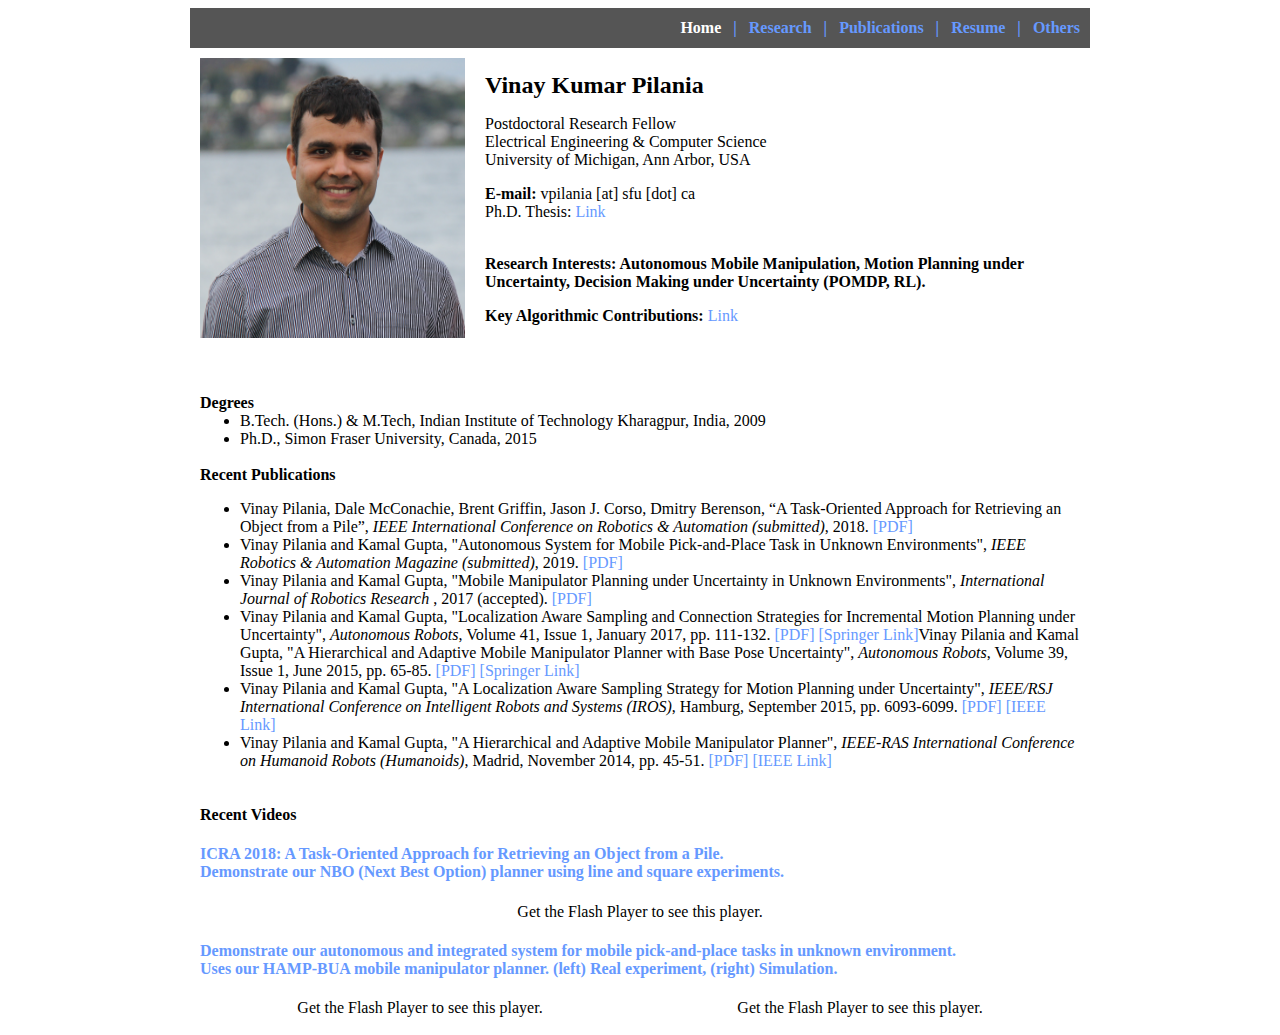
==== index.html @ f1ca05d9 "updated index.html" ====
<HTML lang="en">
<HEAD>
<!--Created by Vinay Kumar Pilania-->
<META NAME="description" CONTENT="Vinay Pilania's Webpage">
<META NAME="keywords" CONTENT="Robotics, Mobile Manipulation, Autonomous Mobile Manipulation, Motion Planning, Path Planning, 
Sensor-Based Motion Planning, Planning Under Uncertainty, Planning And Control Under Uncertainty, Exploration, 2D, 3D, NBV, 
Next Best View, Mobile Manipulator Planner, Mobile Manipulator Planning, Robot World, Environment, Octomap, Frontiers, Mobile Base, 
Manipulator, Manipulator Planning, ROS, Powerbot, 6 DOF, 9 DOF, Adaptive, Hierarchical, Adaptive Planner, Hierarchical Planner, 
Planning, POMDP, Mobile Manipulator, HAMP, HAMP-U, Algorithms, Robotic Algorithms, Humanoids, Wheeled Mobile Manipulator, Belief, 
Space Planning, Belief Roadmap, Uncertainty, PRM, RRT, Probabilistic Completeness Proof, Probabilistically Complete.">
	
<meta name="google-site-verification" content="76LGIg-RtKYkz4ki3TPAxPCwEgajCdqdrWWBxqdyGY8" />

<LINK REL="stylesheet" TYPE="text/css" HREF="myweb.css">
<TITLE> Vinay Pilania - Home </TITLE>
<script type="text/javascript" src="swfobject.js"></script>
</HEAD>

<!--Body starts from here-->
<BODY>

<!--Table1: This Table is for putting keywords (like HOME, RESEARCH, RESUME, OTHERS) and corresponding links-->
<TABLE BORDER=0 WIDTH="900" CELLPADDING="10" CELLSPACING="0" ALIGN="Center" >
    <TR>    <!--Table1 ROW1-->
	    <TH>
		    <A CLASS="menuactive" HREF="">Home</A> &nbsp | &nbsp 
		    <A CLASS="menu" HREF="research.html">Research</A> &nbsp | &nbsp 
		    <A CLASS="menu" HREF="">Publications</A> &nbsp | &nbsp 
		    <A CLASS="menu" HREF="">Resume</A> &nbsp | &nbsp 
			<A CLASS="menu" HREF="">Others</A>
	    </TH>
    </TR>
</TABLE>

<!--Table2: This Table contains the introductory part of Home page-->
<TABLE BORDER=0 WIDTH="900" CELLPADDING="10" CELLSPACING="0" ALIGN="Center" >
	<TR>
	    <TD WIDTH="15%">
		    <IMG SRC="images/pilania.jpg" WIDTH="265" HEIGHT="280">
		</TD>
		<TD WIDTH="80%">
		    <FONT SIZE="+2"><B> Vinay Kumar Pilania</B></FONT>

		    <P> Postdoctoral Research Fellow
		    <BR> Electrical Engineering & Computer Science
	            <BR> University of Michigan, Ann Arbor, USA

		    <P><B>E-mail:</B> vpilania [at] sfu [dot] ca
		    <BR> Ph.D. Thesis: <A CLASS="file" HREF="http://summit.sfu.ca/item/16220">Link</A>
			
		    <P> <BR> <B>Research Interests:  Autonomous Mobile Manipulation, Motion Planning under Uncertainty, Decision Making under Uncertainty (POMDP, RL).</B>

		    <P> <B>Key Algorithmic Contributions:</B> <A CLASS="file" HREF="keycontributions.html">Link</A>
		</TD>
	</TR>
</TABLE>

<!--Table3: This Table contains the remaining part of Home page-->
<TABLE BORDER=0 WIDTH="900" CELLPADDING="10" CELLSPACING="0" ALIGN="Center" >
	<TR>
        <TD>
        	<BR><BR><B> Degrees </B>
        		<UL>
        			<li> B.Tech. (Hons.) & M.Tech, Indian Institute of Technology Kharagpur, India, 2009
        			<li> Ph.D., Simon Fraser University, Canada, 2015
        		</UL>

		    <BR><B> Recent Publications </B>
				<UL>
				    <P><li> Vinay Pilania, Dale McConachie, Brent Griffin, Jason J. Corso, Dmitry Berenson, “A Task-Oriented Approach for Retrieving an Object from a Pile”, <i>IEEE International Conference on Robotics & Automation (submitted)</i>, 2018. <A CLASS="file" HREF="PdfFiles/PilaniaNBO2017.pdf">[PDF]</A> 
				    <li> Vinay Pilania and Kamal Gupta, "Autonomous System for Mobile Pick-and-Place Task in Unknown Environments", 
				    <i>IEEE Robotics & Automation Magazine (submitted)</i>, 2019. <A CLASS="file" HREF="PdfFiles/PilaniaAndGuptaIEEE-RAM-Auto-Syst.pdf">[PDF]</A> 
				    <li>Vinay Pilania and Kamal Gupta, "Mobile Manipulator Planning under Uncertainty in Unknown Environments", 
					<i>International Journal of Robotics Research </i>, 2017 (accepted). <A CLASS="file" HREF="PdfFiles/PilaniaAndGuptaIJRR2017.pdf">[PDF]</A> 
					<li>Vinay Pilania and Kamal Gupta, "Localization Aware Sampling and Connection Strategies for Incremental Motion Planning under Uncertainty", 
					<i>Autonomous Robots</i>, Volume 41, Issue 1, January 2017, pp. 111-132. <A CLASS="file" HREF="PdfFiles/AURO-15.pdf">[PDF]</A> 
					<A CLASS="file" HREF="http://link.springer.com/article/10.1007/s10514-015-9536-y">[Springer Link]</A
					<li>Vinay Pilania and Kamal Gupta, "A Hierarchical and Adaptive Mobile Manipulator Planner with Base Pose Uncertainty", 
					<i>Autonomous Robots</i>, Volume 39, Issue 1, June 2015, pp. 65-85. <A CLASS="file" HREF="PdfFiles/PilaniaAndGuptaAURO-14.pdf">[PDF]</A>
					<A CLASS="file" HREF="http://link.springer.com/article/10.1007/s10514-015-9427-2">[Springer Link]</A>
					<li>Vinay Pilania and Kamal Gupta, "A Localization Aware Sampling Strategy for Motion Planning under Uncertainty", 
					<i>IEEE/RSJ International Conference on Intelligent Robots and Systems (IROS)</i>, Hamburg, September 2015, pp. 6093-6099. <A CLASS="file" HREF="PdfFiles/IROS-15.pdf">[PDF]</A>
					<A CLASS="file" HREF="http://ieeexplore.ieee.org/document/7354245/">[IEEE Link]</A>
					<li>Vinay Pilania and Kamal Gupta, "A Hierarchical and Adaptive Mobile Manipulator Planner", <i>IEEE-RAS International Conference on Humanoid Robots (Humanoids)</i>, Madrid, November 2014, pp. 45-51. <A CLASS="file" HREF="PdfFiles/PilaniaAndGuptaHumanoids-14.pdf">[PDF]</A> 
					<A CLASS="file" HREF="http://ieeexplore.ieee.org/xpl/articleDetails.jsp?arnumber=7041336">[IEEE Link]</A>
				</UL>
			
			<BR><BR><B> Recent Videos </B>

            <H4 id="ICRA2018">ICRA 2018: A Task-Oriented Approach for Retrieving an Object from a Pile.
			<BR>Demonstrate our NBO (Next Best Option) planner using line and square experiments.</H4>
			<!--Real experiment to demonstrate NBO to retrieve an object from the pile-->
			<TABLE BORDER=0 WIDTH="100%" CELLPADDING="0" CELLSPACING="0" ALIGN="Center">
			    <TR>
                    <TD WIDTH="40%" ALIGN="Center"> 
                        <p id="player9"><a href="http://www.macromedia.com/go/getflashplayer">Get the Flash Player</a> to see this player.</p>
                        <script type="text/javascript">
        	                var s1 = new SWFObject("flvplayer.swf","single","318","274","7");
        	                s1.addParam("allowfullscreen","true");
        	                s1.addVariable("file","videos/nbo.flv");
        	                s1.addVariable("image","videos/nbo.png");
        	                s1.write("player9");
                        </script>    
                    </TD>
                </TR>
            </TABLE> 


			<H4 id="PickPlaceVideos">Demonstrate our autonomous and integrated system for mobile pick-and-place tasks in unknown environment. 
			<BR>Uses our HAMP-BUA mobile manipulator planner. (left) Real experiment, (right) Simulation.</H4>
			<!--Real experiment and simulations to demonstrate HAMP-BAU in unknown environment for mobile pick-and-place tasks-->
			<TABLE BORDER=0 WIDTH="100%" CELLPADDING="0" CELLSPACING="0" ALIGN="Center">
			    <TR>
                    <TD WIDTH="40%" ALIGN="Center"> 
                        <p id="player7"><a href="http://www.macromedia.com/go/getflashplayer">Get the Flash Player</a> to see this player.</p>
                        <script type="text/javascript">
        	                var s1 = new SWFObject("flvplayer.swf","single","318","274","7");
        	                s1.addParam("allowfullscreen","true");
        	                s1.addVariable("file","videos/hamp_bau_3.flv");
        	                s1.addVariable("image","videos/hamp_bau_3.png");
        	                s1.write("player7");
                        </script>    
                    </TD>
                    <TD WIDTH="40%" ALIGN="Center"> 
                        <p id="player8"><a href="http://www.macromedia.com/go/getflashplayer">Get the Flash Player</a> to see this player.</p>
                        <script type="text/javascript">
        	                var s1 = new SWFObject("flvplayer.swf","single","318","274","7");
        	                s1.addParam("allowfullscreen","true");
        	                s1.addVariable("file","videos/hamp_bau_1.flv");
        	                s1.addVariable("image","videos/hamp_bau_1.png");
        	                s1.write("player8");
                        </script>    
                    </TD>
                </TR>
            </TABLE>
		</TD>
	</TR>
</TABLE>

</BODY>
</HTML>
---- myweb.css ----
body {
  font-family:Times New Roman;
  font-size:12;
  color:#000000;
  background-color: #FFFFFF
}

A:link { 
    text-decoration: none;
    color:#000000;
}
A:visited {
    text-decoration:none;
    color:#000000;
}
A:hover { 
    color:#000000;
    text-decoration: none;
	font-weight:bold;
}

A.file:link { 
    text-decoration: none;
    color:#6699FF;
}
A.file:visited {
    text-decoration:none;
    color:#6699FF;
}
A.file:hover { 
    color:#6699FF;
    text-decoration: none;
	font-weight:bold;
}

A.menu:link { 
    color:#6699FF;
    text-decoration:none
}
A.menu:visited {
    color:#6699FF;
    text-decoration:none
}
A.menu:hover { 
    color:#CCCC99;
    text-decoration:none;
    font-weight:bold
}

A.menuactive:link{
    color:#FFFFFF;
    text-decoration:none
}
A.menuactive:visited{
    color:#FFFFFF;
    text-decoration:none
}

TH {
    background-color:#555555;
    color:#6699FF;
	height:40px;
	text-align:right;
}

p.justifytext{
    text-align:justify;
}

UL{
    margin:0; 
}

H4 {
    background-color:#FFFFFF;
    color:#6699FF
}
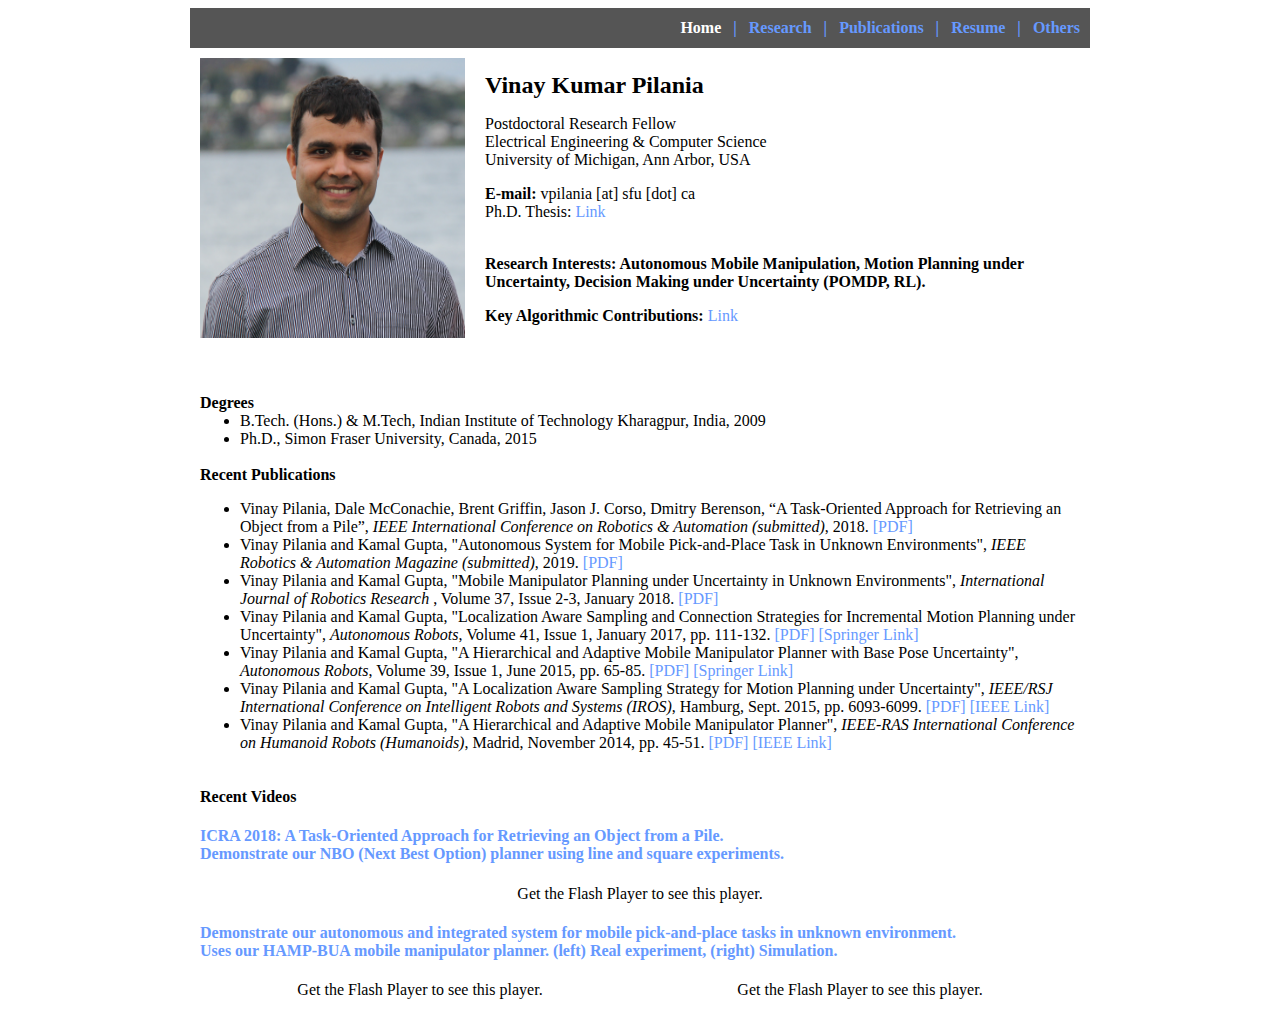
==== commit 9beaa5b2: "updated index.html" ====
--- a/index.html
+++ b/index.html
@@ -69,20 +69,20 @@
 				<UL>
 				    <P><li> Vinay Pilania, Dale McConachie, Brent Griffin, Jason J. Corso, Dmitry Berenson, “A Task-Oriented Approach for Retrieving an Object from a Pile”, <i>IEEE International Conference on Robotics & Automation (submitted)</i>, 2018. <A CLASS="file" HREF="PdfFiles/PilaniaNBO2017.pdf">[PDF]</A> 
 				    <li> Vinay Pilania and Kamal Gupta, "Autonomous System for Mobile Pick-and-Place Task in Unknown Environments", 
-				    <i>IEEE Robotics & Automation Magazine (submitted)</i>, 2019. <A CLASS="file" HREF="PdfFiles/PilaniaAndGuptaIEEE-RAM-Auto-Syst.pdf">[PDF]</A> 
+				      <i>IEEE Robotics & Automation Magazine (submitted)</i>, 2019. <A CLASS="file" HREF="PdfFiles/PilaniaAndGuptaIEEE-RAM-Auto-Syst.pdf">[PDF]</A> 
 				    <li>Vinay Pilania and Kamal Gupta, "Mobile Manipulator Planning under Uncertainty in Unknown Environments", 
-					<i>International Journal of Robotics Research </i>, 2017 (accepted). <A CLASS="file" HREF="PdfFiles/PilaniaAndGuptaIJRR2017.pdf">[PDF]</A> 
-					<li>Vinay Pilania and Kamal Gupta, "Localization Aware Sampling and Connection Strategies for Incremental Motion Planning under Uncertainty", 
-					<i>Autonomous Robots</i>, Volume 41, Issue 1, January 2017, pp. 111-132. <A CLASS="file" HREF="PdfFiles/AURO-15.pdf">[PDF]</A> 
-					<A CLASS="file" HREF="http://link.springer.com/article/10.1007/s10514-015-9536-y">[Springer Link]</A
-					<li>Vinay Pilania and Kamal Gupta, "A Hierarchical and Adaptive Mobile Manipulator Planner with Base Pose Uncertainty", 
-					<i>Autonomous Robots</i>, Volume 39, Issue 1, June 2015, pp. 65-85. <A CLASS="file" HREF="PdfFiles/PilaniaAndGuptaAURO-14.pdf">[PDF]</A>
-					<A CLASS="file" HREF="http://link.springer.com/article/10.1007/s10514-015-9427-2">[Springer Link]</A>
-					<li>Vinay Pilania and Kamal Gupta, "A Localization Aware Sampling Strategy for Motion Planning under Uncertainty", 
-					<i>IEEE/RSJ International Conference on Intelligent Robots and Systems (IROS)</i>, Hamburg, September 2015, pp. 6093-6099. <A CLASS="file" HREF="PdfFiles/IROS-15.pdf">[PDF]</A>
-					<A CLASS="file" HREF="http://ieeexplore.ieee.org/document/7354245/">[IEEE Link]</A>
-					<li>Vinay Pilania and Kamal Gupta, "A Hierarchical and Adaptive Mobile Manipulator Planner", <i>IEEE-RAS International Conference on Humanoid Robots (Humanoids)</i>, Madrid, November 2014, pp. 45-51. <A CLASS="file" HREF="PdfFiles/PilaniaAndGuptaHumanoids-14.pdf">[PDF]</A> 
-					<A CLASS="file" HREF="http://ieeexplore.ieee.org/xpl/articleDetails.jsp?arnumber=7041336">[IEEE Link]</A>
+				      <i>International Journal of Robotics Research </i>, Volume 37, Issue 2-3, January 2018. <A CLASS="file" HREF="PdfFiles/PilaniaAndGuptaIJRR2017.pdf">[PDF]</A> 
+				    <li>Vinay Pilania and Kamal Gupta, "Localization Aware Sampling and Connection Strategies for Incremental Motion Planning under Uncertainty", 
+				      <i>Autonomous Robots</i>, Volume 41, Issue 1, January 2017, pp. 111-132. <A CLASS="file" HREF="PdfFiles/AURO-15.pdf">[PDF]</A> 
+				      <A CLASS="file" HREF="http://link.springer.com/article/10.1007/s10514-015-9536-y">[Springer Link]</A>
+				    <li>Vinay Pilania and Kamal Gupta, "A Hierarchical and Adaptive Mobile Manipulator Planner with Base Pose Uncertainty", 
+				      <i>Autonomous Robots</i>, Volume 39, Issue 1, June 2015, pp. 65-85. <A CLASS="file" HREF="PdfFiles/PilaniaAndGuptaAURO-14.pdf">[PDF]</A>
+				      <A CLASS="file" HREF="http://link.springer.com/article/10.1007/s10514-015-9427-2">[Springer Link]</A>
+				    <li>Vinay Pilania and Kamal Gupta, "A Localization Aware Sampling Strategy for Motion Planning under Uncertainty", 
+				      <i>IEEE/RSJ International Conference on Intelligent Robots and Systems (IROS)</i>, Hamburg, Sept. 2015, pp. 6093-6099. <A CLASS="file" HREF="PdfFiles/IROS-15.pdf">[PDF]</A>
+				      <A CLASS="file" HREF="http://ieeexplore.ieee.org/document/7354245/">[IEEE Link]</A>
+				    <li>Vinay Pilania and Kamal Gupta, "A Hierarchical and Adaptive Mobile Manipulator Planner", <i>IEEE-RAS International Conference on Humanoid Robots (Humanoids)</i>, Madrid, November 2014, pp. 45-51. <A CLASS="file" HREF="PdfFiles/PilaniaAndGuptaHumanoids-14.pdf">[PDF]</A> 
+				      <A CLASS="file" HREF="http://ieeexplore.ieee.org/xpl/articleDetails.jsp?arnumber=7041336">[IEEE Link]</A>
 				</UL>
 			
 			<BR><BR><B> Recent Videos </B>
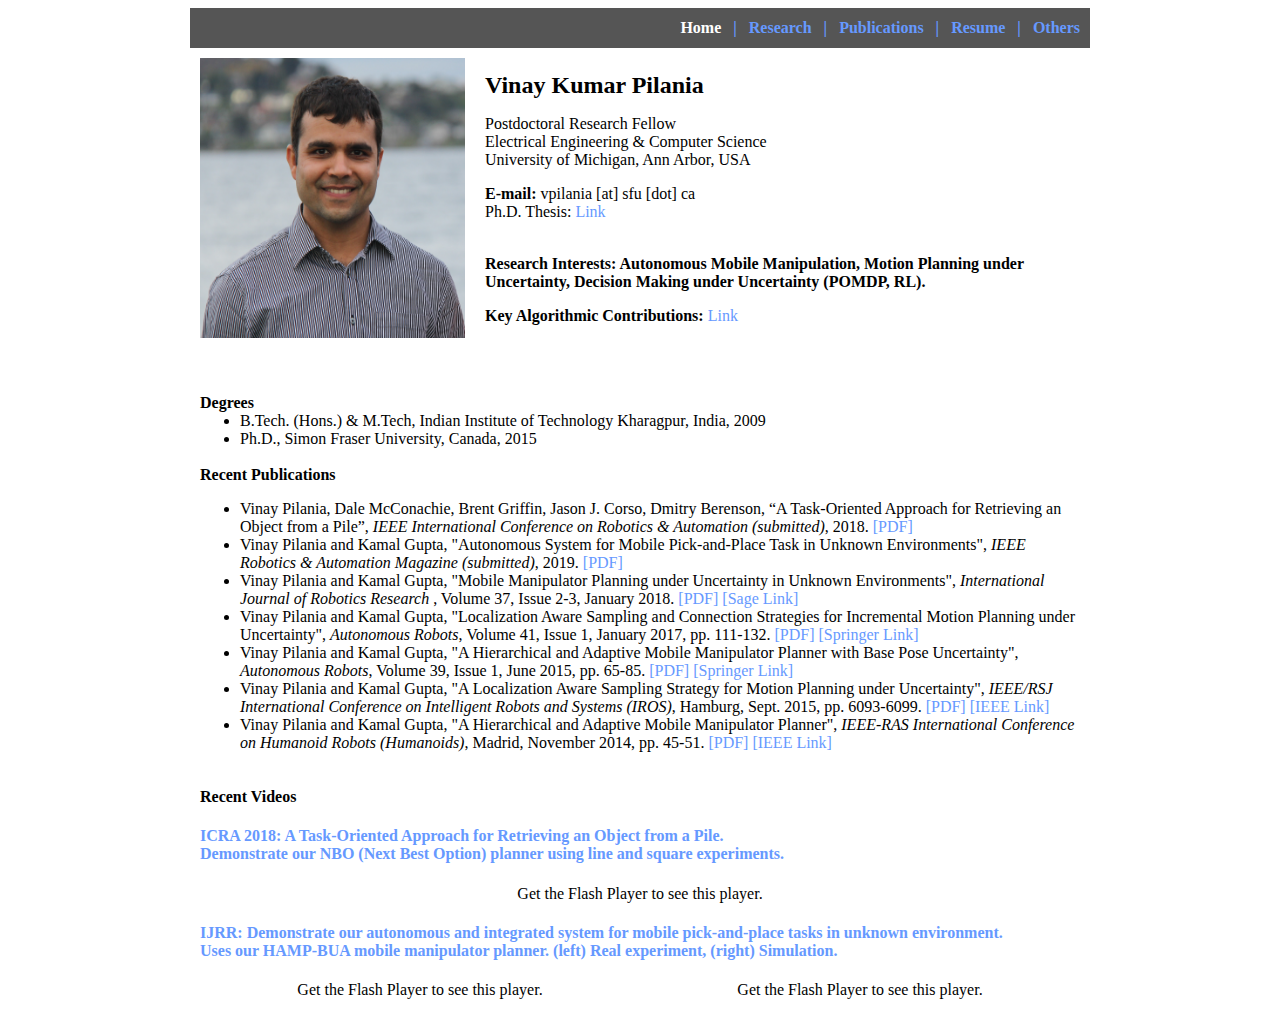
==== commit f7818d8b: "updated index.html" ====
--- a/index.html
+++ b/index.html
@@ -71,7 +71,8 @@
 				    <li> Vinay Pilania and Kamal Gupta, "Autonomous System for Mobile Pick-and-Place Task in Unknown Environments", 
 				      <i>IEEE Robotics & Automation Magazine (submitted)</i>, 2019. <A CLASS="file" HREF="PdfFiles/PilaniaAndGuptaIEEE-RAM-Auto-Syst.pdf">[PDF]</A> 
 				    <li>Vinay Pilania and Kamal Gupta, "Mobile Manipulator Planning under Uncertainty in Unknown Environments", 
-				      <i>International Journal of Robotics Research </i>, Volume 37, Issue 2-3, January 2018. <A CLASS="file" HREF="PdfFiles/PilaniaAndGuptaIJRR2017.pdf">[PDF]</A> 
+				      <i>International Journal of Robotics Research </i>, Volume 37, Issue 2-3, January 2018. <A CLASS="file" HREF="PdfFiles/PilaniaAndGuptaIJRR2017.pdf">[PDF]</A>
+				      <A CLASS="file" HREF="https://journals.sagepub.com/doi/10.1177/0278364918754677">[Sage Link]</A>
 				    <li>Vinay Pilania and Kamal Gupta, "Localization Aware Sampling and Connection Strategies for Incremental Motion Planning under Uncertainty", 
 				      <i>Autonomous Robots</i>, Volume 41, Issue 1, January 2017, pp. 111-132. <A CLASS="file" HREF="PdfFiles/AURO-15.pdf">[PDF]</A> 
 				      <A CLASS="file" HREF="http://link.springer.com/article/10.1007/s10514-015-9536-y">[Springer Link]</A>
@@ -106,7 +107,7 @@
             </TABLE> 
 
 
-			<H4 id="PickPlaceVideos">Demonstrate our autonomous and integrated system for mobile pick-and-place tasks in unknown environment. 
+			<H4 id="PickPlaceVideos">IJRR: Demonstrate our autonomous and integrated system for mobile pick-and-place tasks in unknown environment. 
 			<BR>Uses our HAMP-BUA mobile manipulator planner. (left) Real experiment, (right) Simulation.</H4>
 			<!--Real experiment and simulations to demonstrate HAMP-BAU in unknown environment for mobile pick-and-place tasks-->
 			<TABLE BORDER=0 WIDTH="100%" CELLPADDING="0" CELLSPACING="0" ALIGN="Center">
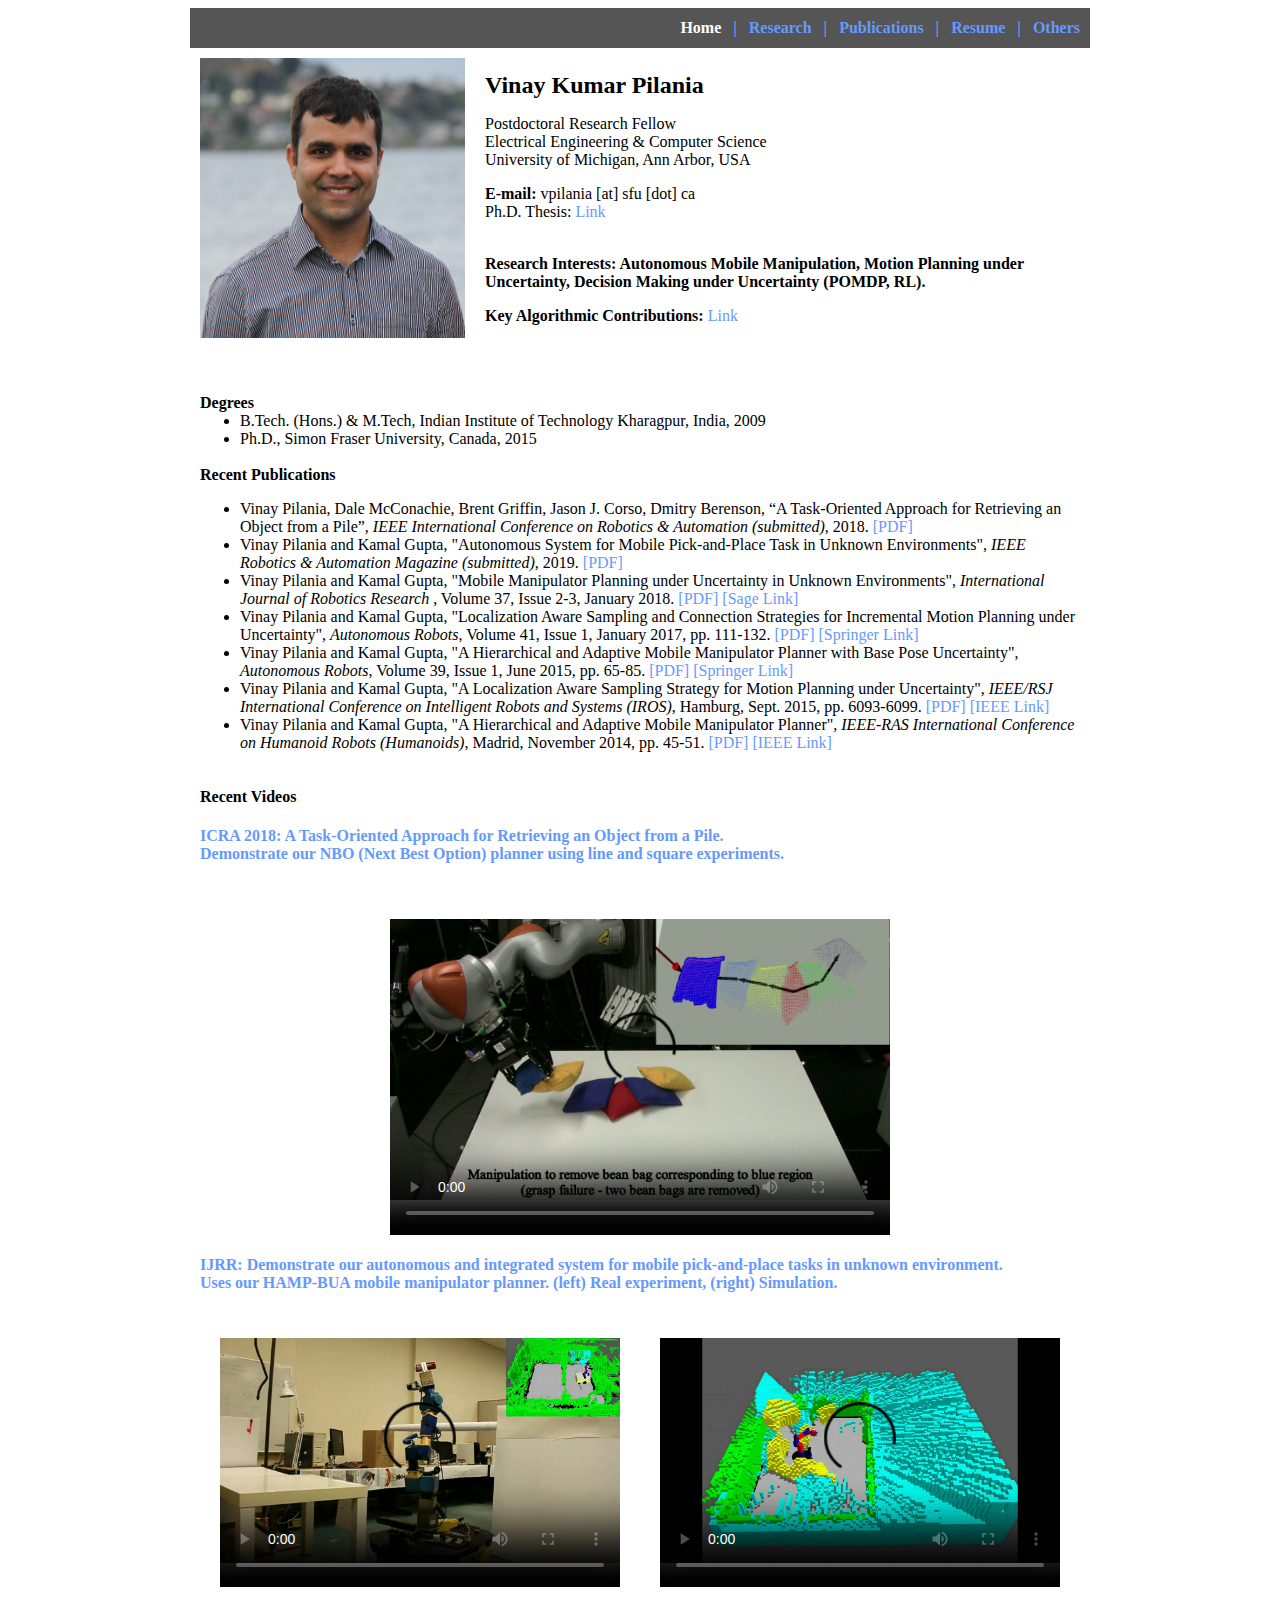
==== commit af562f3e: "deleted flv videos" ====
--- a/index.html
+++ b/index.html
@@ -94,14 +94,9 @@
 			<TABLE BORDER=0 WIDTH="100%" CELLPADDING="0" CELLSPACING="0" ALIGN="Center">
 			    <TR>
                     <TD WIDTH="40%" ALIGN="Center"> 
-                        <p id="player9"><a href="http://www.macromedia.com/go/getflashplayer">Get the Flash Player</a> to see this player.</p>
-                        <script type="text/javascript">
-        	                var s1 = new SWFObject("flvplayer.swf","single","318","274","7");
-        	                s1.addParam("allowfullscreen","true");
-        	                s1.addVariable("file","videos/nbo.flv");
-        	                s1.addVariable("image","videos/nbo.png");
-        	                s1.write("player9");
-                        </script>    
+                    	<video controls poster="videos/nbo.png" width="500" height="350">
+                    		<source src="videos/nbo.mp4" type="video/mp4">
+                    	</video>     
                     </TD>
                 </TR>
             </TABLE> 
@@ -113,24 +108,14 @@
 			<TABLE BORDER=0 WIDTH="100%" CELLPADDING="0" CELLSPACING="0" ALIGN="Center">
 			    <TR>
                     <TD WIDTH="40%" ALIGN="Center"> 
-                        <p id="player7"><a href="http://www.macromedia.com/go/getflashplayer">Get the Flash Player</a> to see this player.</p>
-                        <script type="text/javascript">
-        	                var s1 = new SWFObject("flvplayer.swf","single","318","274","7");
-        	                s1.addParam("allowfullscreen","true");
-        	                s1.addVariable("file","videos/hamp_bau_3.flv");
-        	                s1.addVariable("image","videos/hamp_bau_3.png");
-        	                s1.write("player7");
-                        </script>    
+                    	<video controls poster="videos/hamp_bau_3.png" width="400" height="274">
+                    		<source src="videos/hamp_bau_3.mp4" type="video/mp4">
+                    	</video>    
                     </TD>
                     <TD WIDTH="40%" ALIGN="Center"> 
-                        <p id="player8"><a href="http://www.macromedia.com/go/getflashplayer">Get the Flash Player</a> to see this player.</p>
-                        <script type="text/javascript">
-        	                var s1 = new SWFObject("flvplayer.swf","single","318","274","7");
-        	                s1.addParam("allowfullscreen","true");
-        	                s1.addVariable("file","videos/hamp_bau_1.flv");
-        	                s1.addVariable("image","videos/hamp_bau_1.png");
-        	                s1.write("player8");
-                        </script>    
+                    	<video controls poster="videos/hamp_bau_1.png" width="400" height="274">
+                    		<source src="videos/hamp_bau_1.mp4" type="video/mp4">
+                    	</video>   
                     </TD>
                 </TR>
             </TABLE>
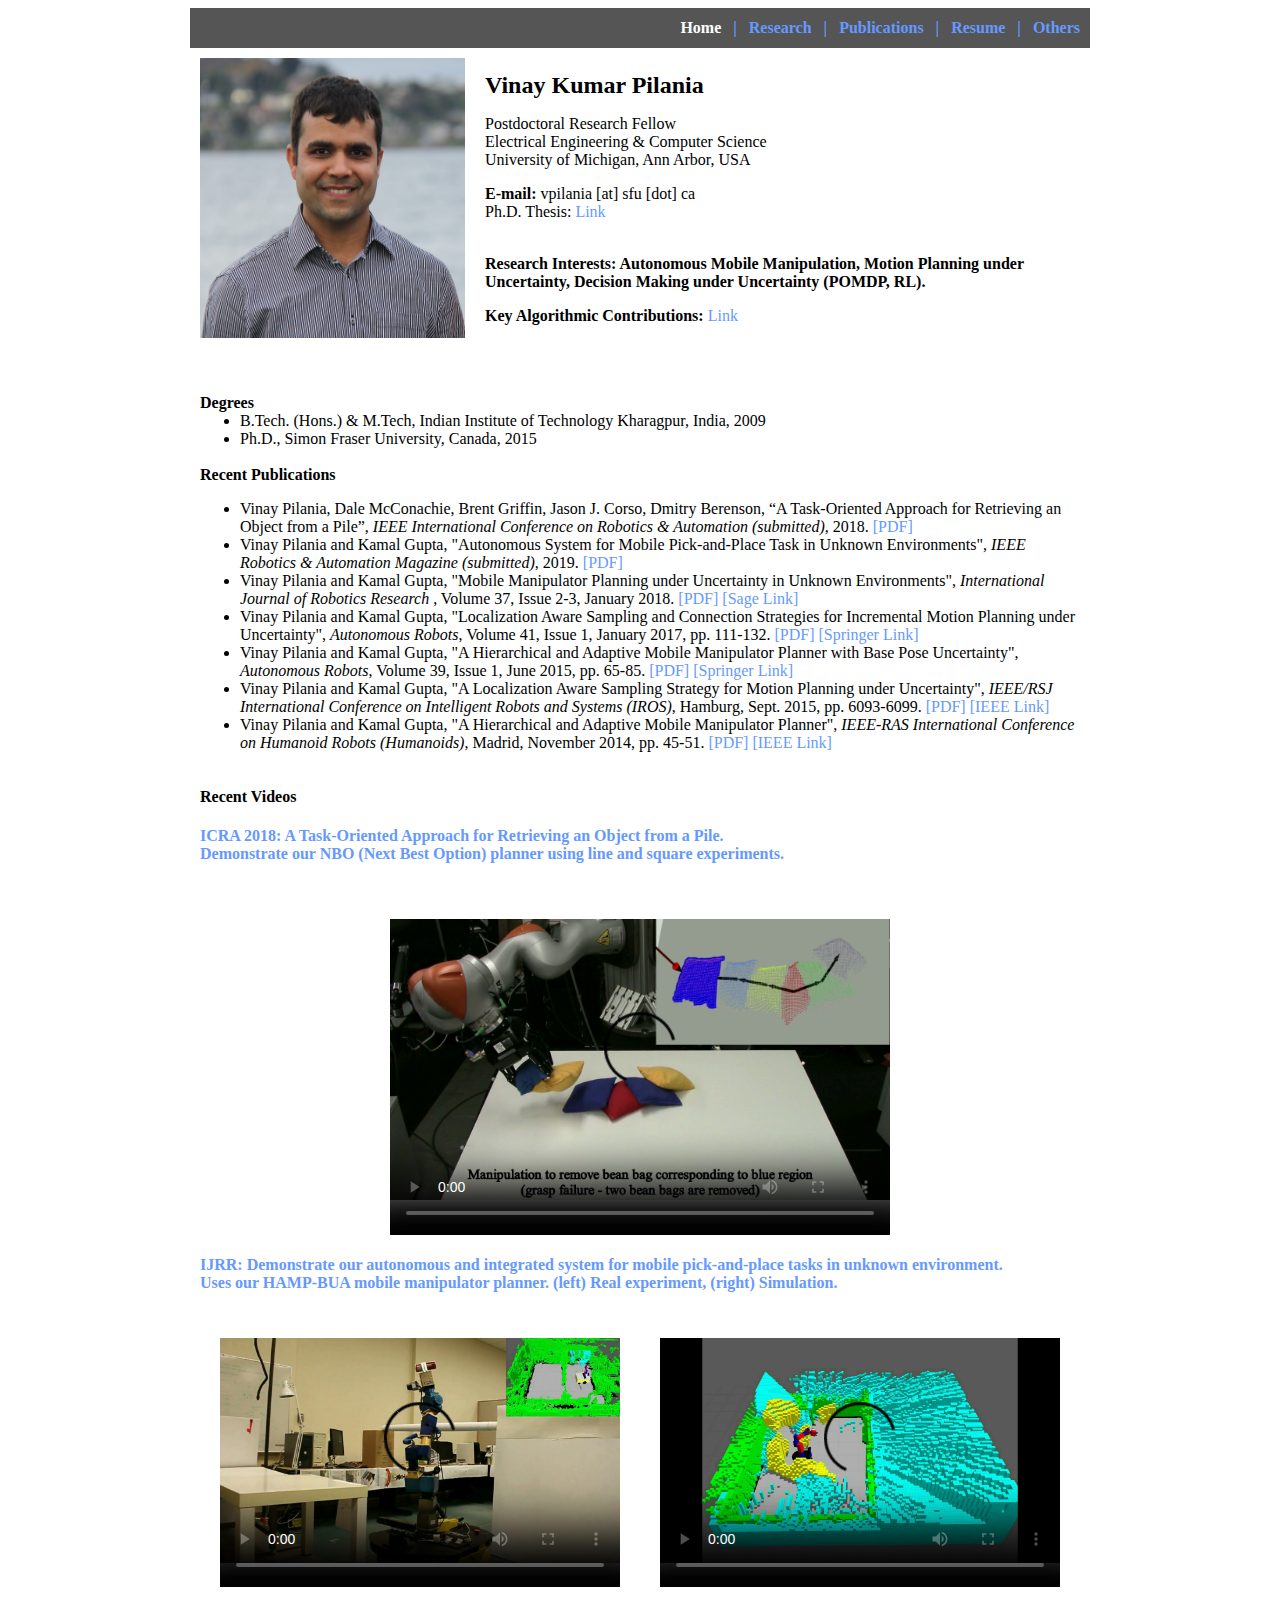
==== commit a601c5b8: "removed script & flvplayer and updated videos linking to html5" ====
--- a/index.html
+++ b/index.html
@@ -2,18 +2,13 @@
 <HEAD>
 <!--Created by Vinay Kumar Pilania-->
 <META NAME="description" CONTENT="Vinay Pilania's Webpage">
-<META NAME="keywords" CONTENT="Robotics, Mobile Manipulation, Autonomous Mobile Manipulation, Motion Planning, Path Planning, 
-Sensor-Based Motion Planning, Planning Under Uncertainty, Planning And Control Under Uncertainty, Exploration, 2D, 3D, NBV, 
-Next Best View, Mobile Manipulator Planner, Mobile Manipulator Planning, Robot World, Environment, Octomap, Frontiers, Mobile Base, 
-Manipulator, Manipulator Planning, ROS, Powerbot, 6 DOF, 9 DOF, Adaptive, Hierarchical, Adaptive Planner, Hierarchical Planner, 
-Planning, POMDP, Mobile Manipulator, HAMP, HAMP-U, Algorithms, Robotic Algorithms, Humanoids, Wheeled Mobile Manipulator, Belief, 
-Space Planning, Belief Roadmap, Uncertainty, PRM, RRT, Probabilistic Completeness Proof, Probabilistically Complete.">
+<META NAME="keywords" CONTENT="Robotics, Mobile Manipulation, Autonomous Mobile Manipulation, Motion Planning, Path Planning, Sensor-Based Motion Planning, Planning Under Uncertainty, Planning And Control Under Uncertainty, Exploration, 2D, 3D, NBV, Next Best View, Mobile Manipulator Planner, Mobile Manipulator Planning, Robot World, Environment, Octomap, Frontiers, Mobile Base, Manipulator, Manipulator Planning, ROS, Powerbot, 6 DOF, 9 DOF, Adaptive, Hierarchical, Adaptive Planner, Hierarchical Planner, Planning, POMDP, Mobile Manipulator, HAMP, HAMP-U, Algorithms, Robotic Algorithms, Humanoids, Wheeled Mobile Manipulator, Belief Space Planning, Belief Roadmap, Uncertainty, PRM, RRT, Probabilistic Completeness Proof, Probabilistically Complete.">
 	
 <meta name="google-site-verification" content="76LGIg-RtKYkz4ki3TPAxPCwEgajCdqdrWWBxqdyGY8" />
 
 <LINK REL="stylesheet" TYPE="text/css" HREF="myweb.css">
 <TITLE> Vinay Pilania - Home </TITLE>
-<script type="text/javascript" src="swfobject.js"></script>
+<!-- <script type="text/javascript" src="swfobject.js"></script> -->
 </HEAD>
 
 <!--Body starts from here-->
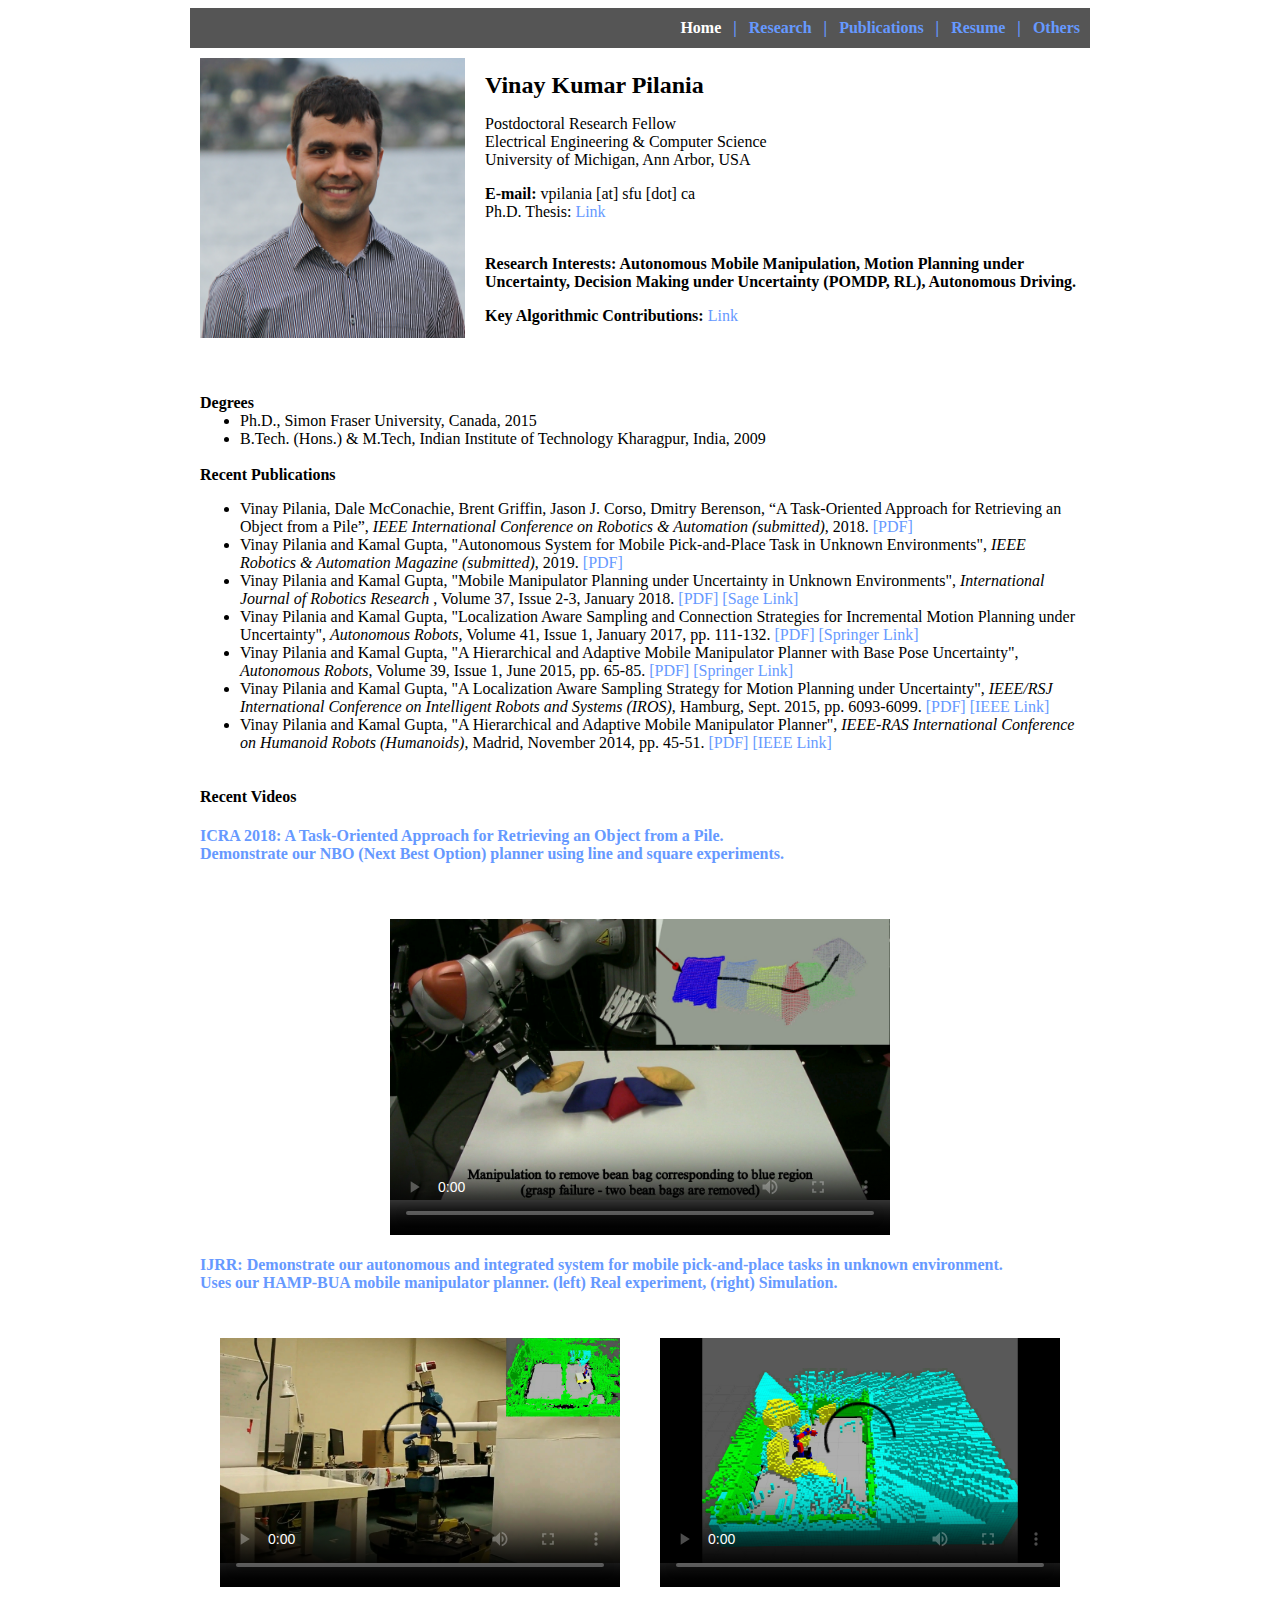
==== commit 9eebcf5a: "formatted html files" ====
--- a/index.html
+++ b/index.html
@@ -2,7 +2,7 @@
 <HEAD>
 <!--Created by Vinay Kumar Pilania-->
 <META NAME="description" CONTENT="Vinay Pilania's Webpage">
-<META NAME="keywords" CONTENT="Robotics, Mobile Manipulation, Autonomous Mobile Manipulation, Motion Planning, Path Planning, Sensor-Based Motion Planning, Planning Under Uncertainty, Planning And Control Under Uncertainty, Exploration, 2D, 3D, NBV, Next Best View, Mobile Manipulator Planner, Mobile Manipulator Planning, Robot World, Environment, Octomap, Frontiers, Mobile Base, Manipulator, Manipulator Planning, ROS, Powerbot, 6 DOF, 9 DOF, Adaptive, Hierarchical, Adaptive Planner, Hierarchical Planner, Planning, POMDP, Mobile Manipulator, HAMP, HAMP-U, Algorithms, Robotic Algorithms, Humanoids, Wheeled Mobile Manipulator, Belief Space Planning, Belief Roadmap, Uncertainty, PRM, RRT, Probabilistic Completeness Proof, Probabilistically Complete.">
+<META NAME="keywords" CONTENT="Robotics, Mobile Manipulation, Autonomous Mobile Manipulation, Motion Planning, Path Planning, Sensor-Based Motion Planning, Planning Under Uncertainty, Planning And Control Under Uncertainty, Exploration, 2D, 3D, NBV, Next Best View, Mobile Manipulator Planner, Mobile Manipulator Planning, Robot World, Environment, Octomap, Frontiers, Mobile Base, Manipulator, Manipulator Planning, ROS, Powerbot, 6 DOF, 9 DOF, Adaptive, Hierarchical, Adaptive Planner, Hierarchical Planner, Planning, POMDP, Mobile Manipulator, HAMP, HAMP-U, Algorithms, Robotic Algorithms, Humanoids, Wheeled Mobile Manipulator, Belief Space Planning, Belief Roadmap, Uncertainty, PRM, RRT, Probabilistic Completeness Proof, Probabilistically Complete, Autonomous Driving, Trajectory Planning.">
 	
 <meta name="google-site-verification" content="76LGIg-RtKYkz4ki3TPAxPCwEgajCdqdrWWBxqdyGY8" />
 
@@ -16,36 +16,36 @@
 
 <!--Table1: This Table is for putting keywords (like HOME, RESEARCH, RESUME, OTHERS) and corresponding links-->
 <TABLE BORDER=0 WIDTH="900" CELLPADDING="10" CELLSPACING="0" ALIGN="Center" >
-    <TR>    <!--Table1 ROW1-->
-	    <TH>
-		    <A CLASS="menuactive" HREF="">Home</A> &nbsp | &nbsp 
-		    <A CLASS="menu" HREF="research.html">Research</A> &nbsp | &nbsp 
-		    <A CLASS="menu" HREF="">Publications</A> &nbsp | &nbsp 
-		    <A CLASS="menu" HREF="">Resume</A> &nbsp | &nbsp 
+  <TR>    <!--Table1 ROW1-->
+    <TH>
+	    <A CLASS="menuactive" HREF="">Home</A> &nbsp | &nbsp 
+	    <A CLASS="menu" HREF="research.html">Research</A> &nbsp | &nbsp 
+	    <A CLASS="menu" HREF="">Publications</A> &nbsp | &nbsp 
+	    <A CLASS="menu" HREF="">Resume</A> &nbsp | &nbsp 
 			<A CLASS="menu" HREF="">Others</A>
-	    </TH>
-    </TR>
+    </TH>
+  </TR>
 </TABLE>
 
 <!--Table2: This Table contains the introductory part of Home page-->
 <TABLE BORDER=0 WIDTH="900" CELLPADDING="10" CELLSPACING="0" ALIGN="Center" >
 	<TR>
-	    <TD WIDTH="15%">
-		    <IMG SRC="images/pilania.jpg" WIDTH="265" HEIGHT="280">
+	  <TD WIDTH="15%">
+		  <IMG SRC="images/pilania.jpg" WIDTH="265" HEIGHT="280">
 		</TD>
 		<TD WIDTH="80%">
-		    <FONT SIZE="+2"><B> Vinay Kumar Pilania</B></FONT>
+	    <FONT SIZE="+2"><B> Vinay Kumar Pilania</B></FONT>
 
-		    <P> Postdoctoral Research Fellow
-		    <BR> Electrical Engineering & Computer Science
-	            <BR> University of Michigan, Ann Arbor, USA
+	    <P> Postdoctoral Research Fellow
+	    <BR> Electrical Engineering & Computer Science
+      <BR> University of Michigan, Ann Arbor, USA
 
-		    <P><B>E-mail:</B> vpilania [at] sfu [dot] ca
-		    <BR> Ph.D. Thesis: <A CLASS="file" HREF="http://summit.sfu.ca/item/16220">Link</A>
-			
-		    <P> <BR> <B>Research Interests:  Autonomous Mobile Manipulation, Motion Planning under Uncertainty, Decision Making under Uncertainty (POMDP, RL).</B>
+	    <P><B>E-mail:</B> vpilania [at] sfu [dot] ca
+	    <BR> Ph.D. Thesis: <A CLASS="file" HREF="http://summit.sfu.ca/item/16220">Link</A>
+		
+	    <P> <BR> <B>Research Interests:  Autonomous Mobile Manipulation, Motion Planning under Uncertainty, Decision Making under Uncertainty (POMDP, RL), Autonomous Driving.</B>
 
-		    <P> <B>Key Algorithmic Contributions:</B> <A CLASS="file" HREF="keycontributions.html">Link</A>
+	    <P> <B>Key Algorithmic Contributions:</B> <A CLASS="file" HREF="keycontributions.html">Link</A>
 		</TD>
 	</TR>
 </TABLE>
@@ -53,67 +53,59 @@
 <!--Table3: This Table contains the remaining part of Home page-->
 <TABLE BORDER=0 WIDTH="900" CELLPADDING="10" CELLSPACING="0" ALIGN="Center" >
 	<TR>
-        <TD>
-        	<BR><BR><B> Degrees </B>
-        		<UL>
-        			<li> B.Tech. (Hons.) & M.Tech, Indian Institute of Technology Kharagpur, India, 2009
-        			<li> Ph.D., Simon Fraser University, Canada, 2015
-        		</UL>
+    <TD>
+    	<BR><BR><B> Degrees </B>
+    		<UL>
+    			<li> Ph.D., Simon Fraser University, Canada, 2015
+    			<li> B.Tech. (Hons.) & M.Tech, Indian Institute of Technology Kharagpur, India, 2009
+    		</UL>
 
-		    <BR><B> Recent Publications </B>
-				<UL>
-				    <P><li> Vinay Pilania, Dale McConachie, Brent Griffin, Jason J. Corso, Dmitry Berenson, “A Task-Oriented Approach for Retrieving an Object from a Pile”, <i>IEEE International Conference on Robotics & Automation (submitted)</i>, 2018. <A CLASS="file" HREF="PdfFiles/PilaniaNBO2017.pdf">[PDF]</A> 
-				    <li> Vinay Pilania and Kamal Gupta, "Autonomous System for Mobile Pick-and-Place Task in Unknown Environments", 
-				      <i>IEEE Robotics & Automation Magazine (submitted)</i>, 2019. <A CLASS="file" HREF="PdfFiles/PilaniaAndGuptaIEEE-RAM-Auto-Syst.pdf">[PDF]</A> 
-				    <li>Vinay Pilania and Kamal Gupta, "Mobile Manipulator Planning under Uncertainty in Unknown Environments", 
-				      <i>International Journal of Robotics Research </i>, Volume 37, Issue 2-3, January 2018. <A CLASS="file" HREF="PdfFiles/PilaniaAndGuptaIJRR2017.pdf">[PDF]</A>
-				      <A CLASS="file" HREF="https://journals.sagepub.com/doi/10.1177/0278364918754677">[Sage Link]</A>
-				    <li>Vinay Pilania and Kamal Gupta, "Localization Aware Sampling and Connection Strategies for Incremental Motion Planning under Uncertainty", 
-				      <i>Autonomous Robots</i>, Volume 41, Issue 1, January 2017, pp. 111-132. <A CLASS="file" HREF="PdfFiles/AURO-15.pdf">[PDF]</A> 
-				      <A CLASS="file" HREF="http://link.springer.com/article/10.1007/s10514-015-9536-y">[Springer Link]</A>
-				    <li>Vinay Pilania and Kamal Gupta, "A Hierarchical and Adaptive Mobile Manipulator Planner with Base Pose Uncertainty", 
-				      <i>Autonomous Robots</i>, Volume 39, Issue 1, June 2015, pp. 65-85. <A CLASS="file" HREF="PdfFiles/PilaniaAndGuptaAURO-14.pdf">[PDF]</A>
-				      <A CLASS="file" HREF="http://link.springer.com/article/10.1007/s10514-015-9427-2">[Springer Link]</A>
-				    <li>Vinay Pilania and Kamal Gupta, "A Localization Aware Sampling Strategy for Motion Planning under Uncertainty", 
-				      <i>IEEE/RSJ International Conference on Intelligent Robots and Systems (IROS)</i>, Hamburg, Sept. 2015, pp. 6093-6099. <A CLASS="file" HREF="PdfFiles/IROS-15.pdf">[PDF]</A>
-				      <A CLASS="file" HREF="http://ieeexplore.ieee.org/document/7354245/">[IEEE Link]</A>
-				    <li>Vinay Pilania and Kamal Gupta, "A Hierarchical and Adaptive Mobile Manipulator Planner", <i>IEEE-RAS International Conference on Humanoid Robots (Humanoids)</i>, Madrid, November 2014, pp. 45-51. <A CLASS="file" HREF="PdfFiles/PilaniaAndGuptaHumanoids-14.pdf">[PDF]</A> 
-				      <A CLASS="file" HREF="http://ieeexplore.ieee.org/xpl/articleDetails.jsp?arnumber=7041336">[IEEE Link]</A>
-				</UL>
+	    <BR><B> Recent Publications </B>
+			<UL>
+		    <P>
+		    <li> Vinay Pilania, Dale McConachie, Brent Griffin, Jason J. Corso, Dmitry Berenson, “A Task-Oriented Approach for Retrieving an Object from a Pile”, <i>IEEE International Conference on Robotics & Automation (submitted)</i>, 2018. <A CLASS="file" HREF="PdfFiles/PilaniaNBO2017.pdf">[PDF]</A> 
+		    <li> Vinay Pilania and Kamal Gupta, "Autonomous System for Mobile Pick-and-Place Task in Unknown Environments", <i>IEEE Robotics & Automation Magazine (submitted)</i>, 2019. <A CLASS="file" HREF="PdfFiles/PilaniaAndGuptaIEEE-RAM-Auto-Syst.pdf">[PDF]</A> 
+		    <li>Vinay Pilania and Kamal Gupta, "Mobile Manipulator Planning under Uncertainty in Unknown Environments", <i>International Journal of Robotics Research </i>, Volume 37, Issue 2-3, January 2018. <A CLASS="file" HREF="PdfFiles/PilaniaAndGuptaIJRR2017.pdf">[PDF]</A>       <A CLASS="file" HREF="https://journals.sagepub.com/doi/10.1177/0278364918754677">[Sage Link]</A>
+		    <li>Vinay Pilania and Kamal Gupta, "Localization Aware Sampling and Connection Strategies for Incremental Motion Planning under Uncertainty", <i>Autonomous Robots</i>, Volume 41, Issue 1, January 2017, pp. 111-132. <A CLASS="file" HREF="PdfFiles/AURO-15.pdf">[PDF]</A>  <A CLASS="file" HREF="http://link.springer.com/article/10.1007/s10514-015-9536-y">[Springer Link]</A>
+		    <li>Vinay Pilania and Kamal Gupta, "A Hierarchical and Adaptive Mobile Manipulator Planner with Base Pose Uncertainty", <i>Autonomous Robots</i>, Volume 39, Issue 1, June 2015, pp. 65-85. <A CLASS="file" HREF="PdfFiles/PilaniaAndGuptaAURO-14.pdf">[PDF]</A>                 <A CLASS="file" HREF="http://link.springer.com/article/10.1007/s10514-015-9427-2">[Springer Link]</A>
+		    <li>Vinay Pilania and Kamal Gupta, "A Localization Aware Sampling Strategy for Motion Planning under Uncertainty", <i>IEEE/RSJ International Conference on Intelligent Robots and Systems (IROS)</i>, Hamburg, Sept. 2015, pp. 6093-6099. <A CLASS="file" HREF="PdfFiles/IROS-15.pdf">[PDF]</A>
+		    <A CLASS="file" HREF="http://ieeexplore.ieee.org/document/7354245/">[IEEE Link]</A>
+		    <li>Vinay Pilania and Kamal Gupta, "A Hierarchical and Adaptive Mobile Manipulator Planner", <i>IEEE-RAS International Conference on Humanoid Robots (Humanoids)</i>, Madrid, November 2014, pp. 45-51. <A CLASS="file" HREF="PdfFiles/PilaniaAndGuptaHumanoids-14.pdf">[PDF]</A>   <A CLASS="file" HREF="http://ieeexplore.ieee.org/xpl/articleDetails.jsp?arnumber=7041336">[IEEE Link]</A>
+			</UL>
 			
 			<BR><BR><B> Recent Videos </B>
 
-            <H4 id="ICRA2018">ICRA 2018: A Task-Oriented Approach for Retrieving an Object from a Pile.
+      <H4 id="ICRA2018">ICRA 2018: A Task-Oriented Approach for Retrieving an Object from a Pile.
 			<BR>Demonstrate our NBO (Next Best Option) planner using line and square experiments.</H4>
 			<!--Real experiment to demonstrate NBO to retrieve an object from the pile-->
 			<TABLE BORDER=0 WIDTH="100%" CELLPADDING="0" CELLSPACING="0" ALIGN="Center">
-			    <TR>
-                    <TD WIDTH="40%" ALIGN="Center"> 
-                    	<video controls poster="videos/nbo.png" width="500" height="350">
-                    		<source src="videos/nbo.mp4" type="video/mp4">
-                    	</video>     
-                    </TD>
-                </TR>
-            </TABLE> 
+	    	<TR>
+          <TD WIDTH="40%" ALIGN="Center"> 
+          	<video controls poster="videos/nbo.png" width="500" height="350">
+          		<source src="videos/nbo.mp4" type="video/mp4">
+          	</video>     
+          </TD>
+      	</TR>
+      </TABLE> 
 
 
 			<H4 id="PickPlaceVideos">IJRR: Demonstrate our autonomous and integrated system for mobile pick-and-place tasks in unknown environment. 
 			<BR>Uses our HAMP-BUA mobile manipulator planner. (left) Real experiment, (right) Simulation.</H4>
 			<!--Real experiment and simulations to demonstrate HAMP-BAU in unknown environment for mobile pick-and-place tasks-->
 			<TABLE BORDER=0 WIDTH="100%" CELLPADDING="0" CELLSPACING="0" ALIGN="Center">
-			    <TR>
-                    <TD WIDTH="40%" ALIGN="Center"> 
-                    	<video controls poster="videos/hamp_bau_3.png" width="400" height="274">
-                    		<source src="videos/hamp_bau_3.mp4" type="video/mp4">
-                    	</video>    
-                    </TD>
-                    <TD WIDTH="40%" ALIGN="Center"> 
-                    	<video controls poster="videos/hamp_bau_1.png" width="400" height="274">
-                    		<source src="videos/hamp_bau_1.mp4" type="video/mp4">
-                    	</video>   
-                    </TD>
-                </TR>
-            </TABLE>
+		    <TR>
+          <TD WIDTH="40%" ALIGN="Center"> 
+          	<video controls poster="videos/hamp_bau_3.png" width="400" height="274">
+          		<source src="videos/hamp_bau_3.mp4" type="video/mp4">
+          	</video>    
+          </TD>
+          <TD WIDTH="40%" ALIGN="Center"> 
+          	<video controls poster="videos/hamp_bau_1.png" width="400" height="274">
+          		<source src="videos/hamp_bau_1.mp4" type="video/mp4">
+          	</video>   
+          </TD>
+        </TR>
+      </TABLE>
 		</TD>
 	</TR>
 </TABLE>
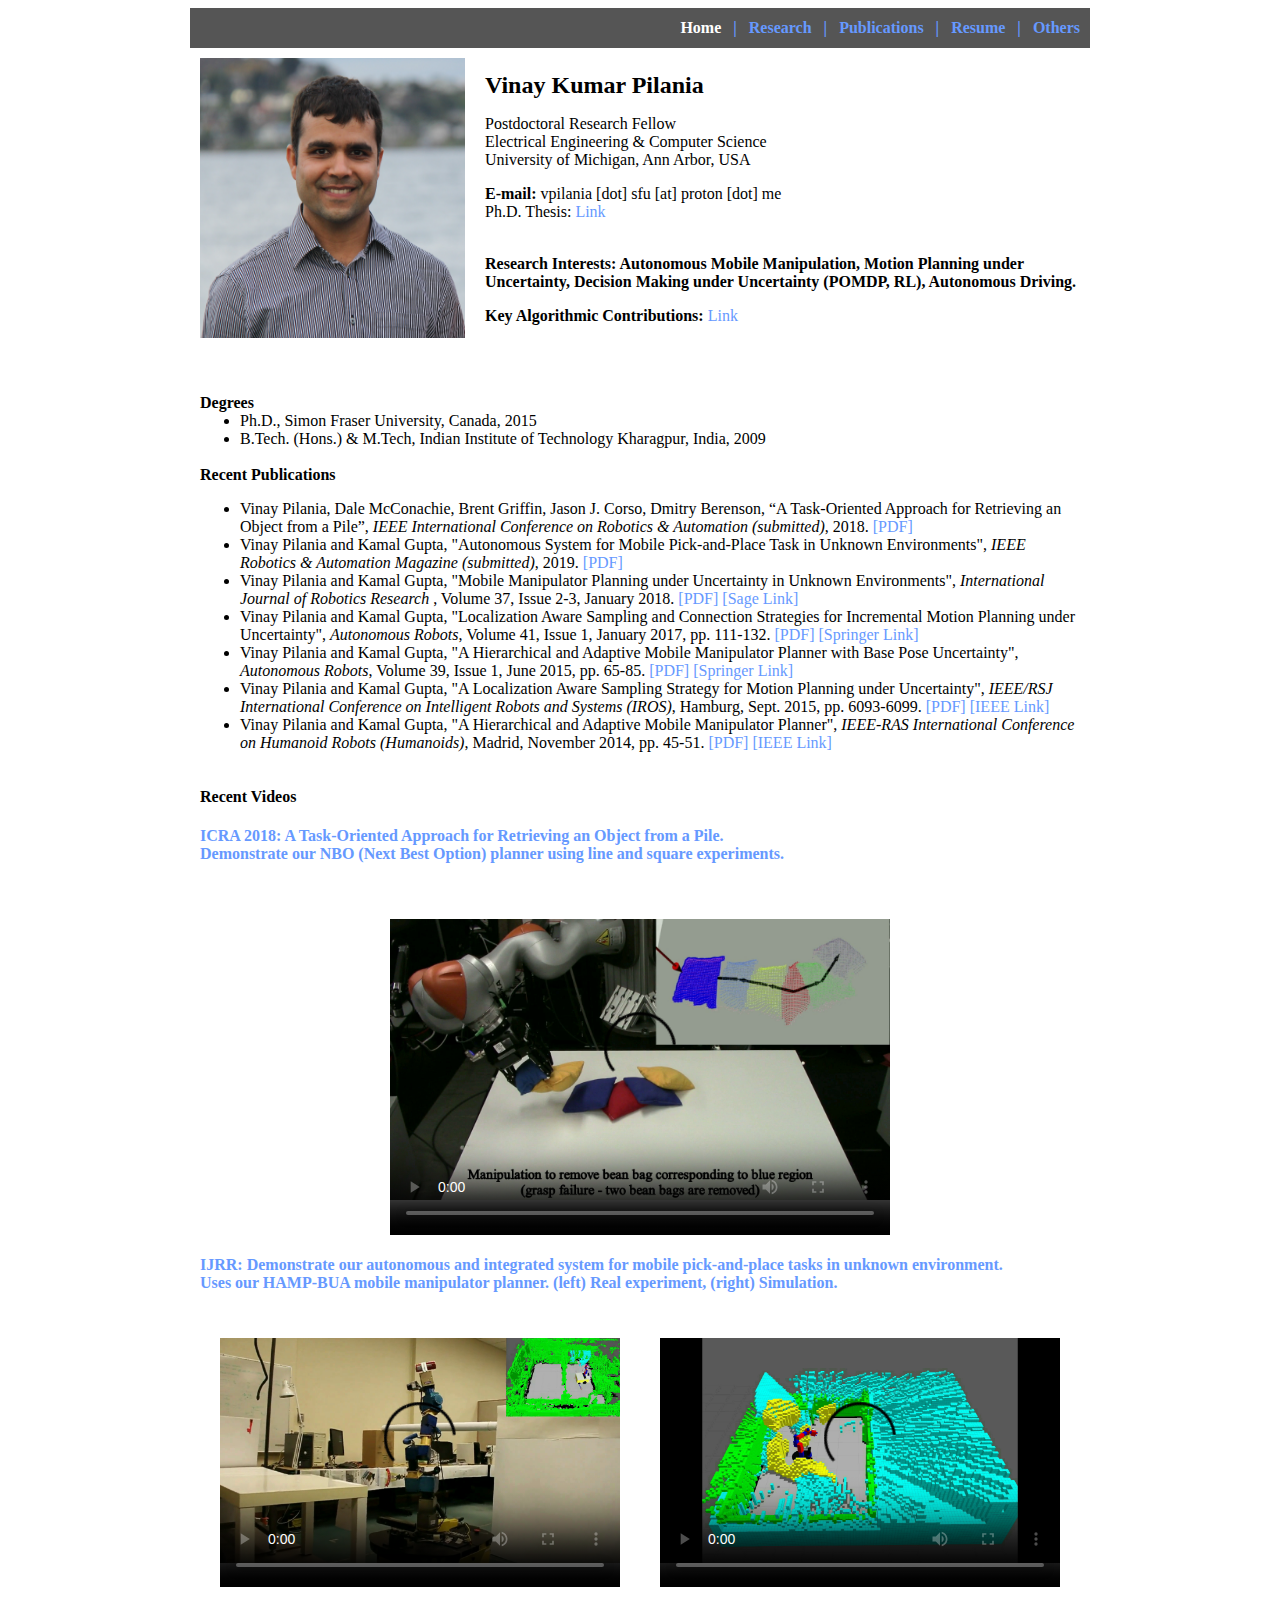
==== commit 7c9e7158: "updated email address on webpage" ====
--- a/index.html
+++ b/index.html
@@ -40,7 +40,7 @@
 	    <BR> Electrical Engineering & Computer Science
       <BR> University of Michigan, Ann Arbor, USA
 
-	    <P><B>E-mail:</B> vpilania [at] sfu [dot] ca
+	    <P><B>E-mail:</B> vpilania [dot] sfu [at] proton [dot] me
 	    <BR> Ph.D. Thesis: <A CLASS="file" HREF="http://summit.sfu.ca/item/16220">Link</A>
 		
 	    <P> <BR> <B>Research Interests:  Autonomous Mobile Manipulation, Motion Planning under Uncertainty, Decision Making under Uncertainty (POMDP, RL), Autonomous Driving.</B>
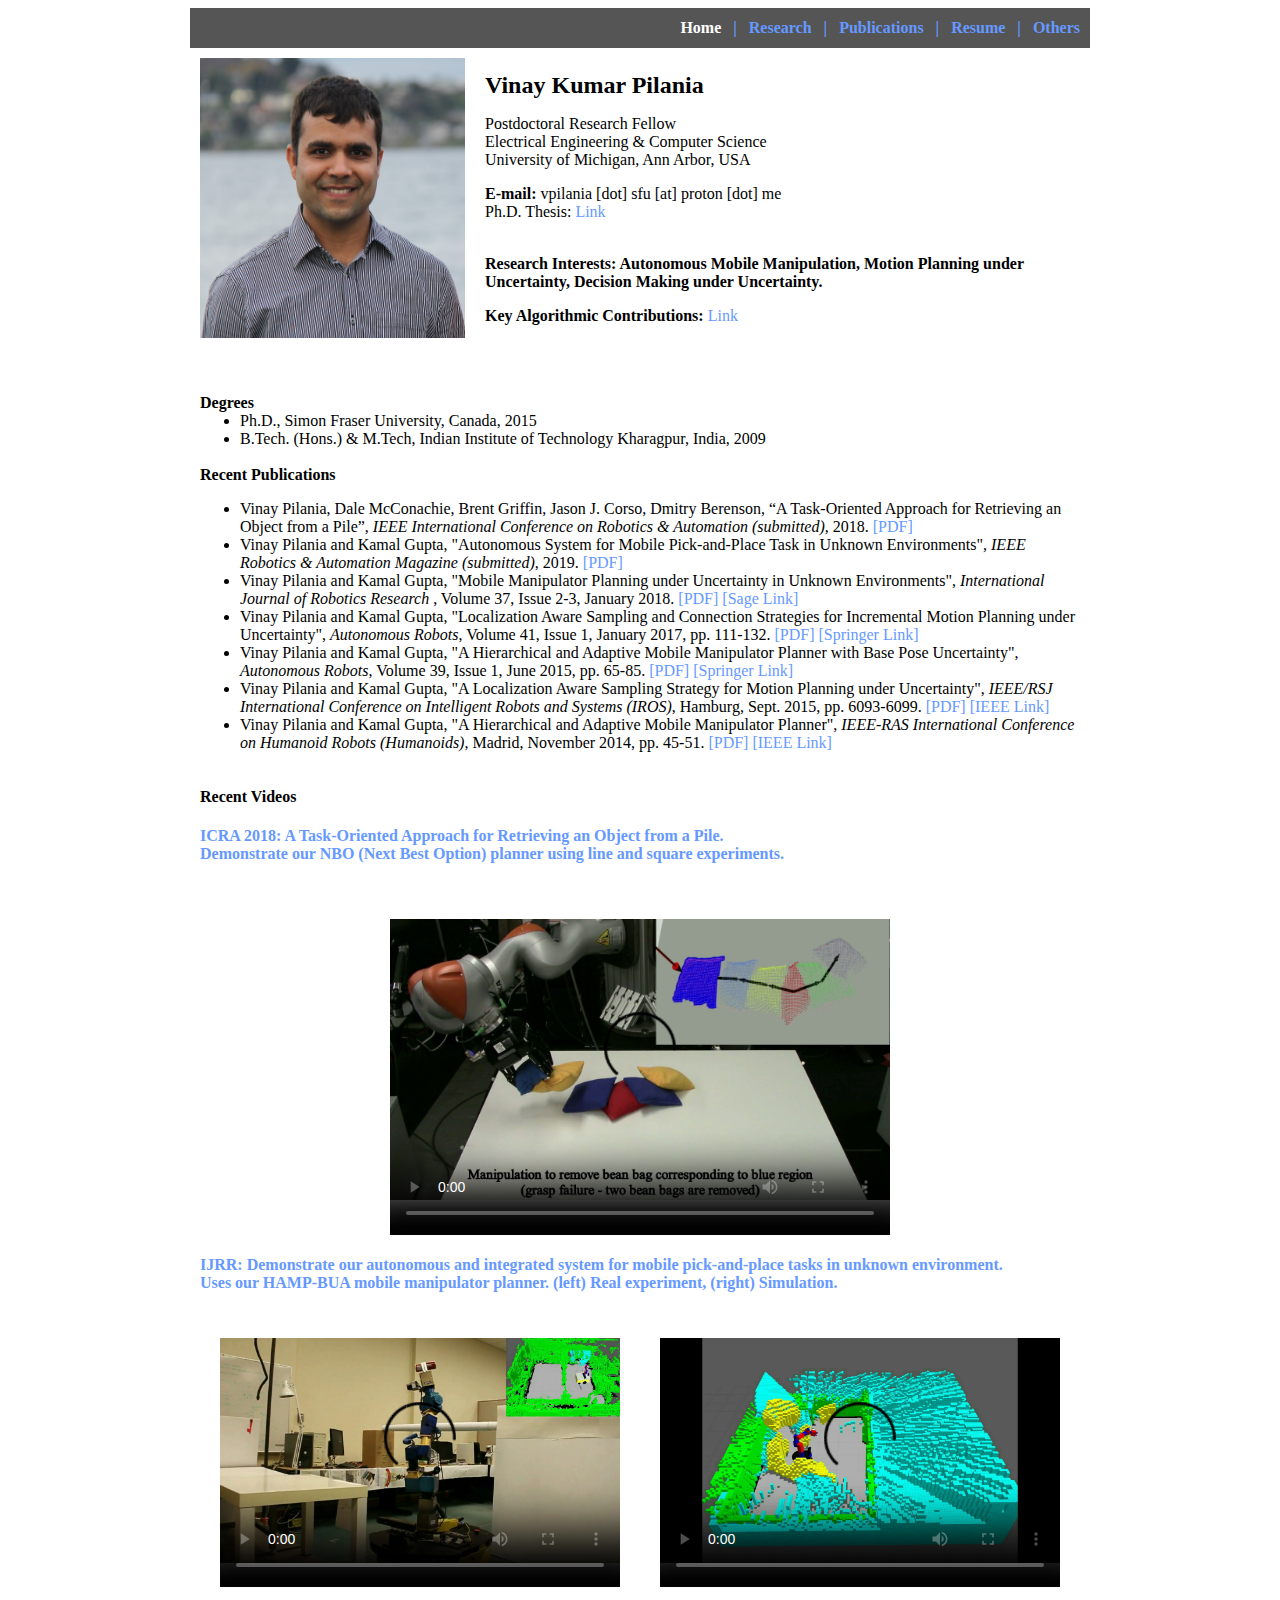
==== commit e271c8c1: "updated index.html" ====
--- a/index.html
+++ b/index.html
@@ -43,7 +43,7 @@
 	    <P><B>E-mail:</B> vpilania [dot] sfu [at] proton [dot] me
 	    <BR> Ph.D. Thesis: <A CLASS="file" HREF="http://summit.sfu.ca/item/16220">Link</A>
 		
-	    <P> <BR> <B>Research Interests:  Autonomous Mobile Manipulation, Motion Planning under Uncertainty, Decision Making under Uncertainty (POMDP, RL), Autonomous Driving.</B>
+	    <P> <BR> <B>Research Interests:  Autonomous Mobile Manipulation, Motion Planning under Uncertainty, Decision Making under Uncertainty.</B>
 
 	    <P> <B>Key Algorithmic Contributions:</B> <A CLASS="file" HREF="keycontributions.html">Link</A>
 		</TD>
